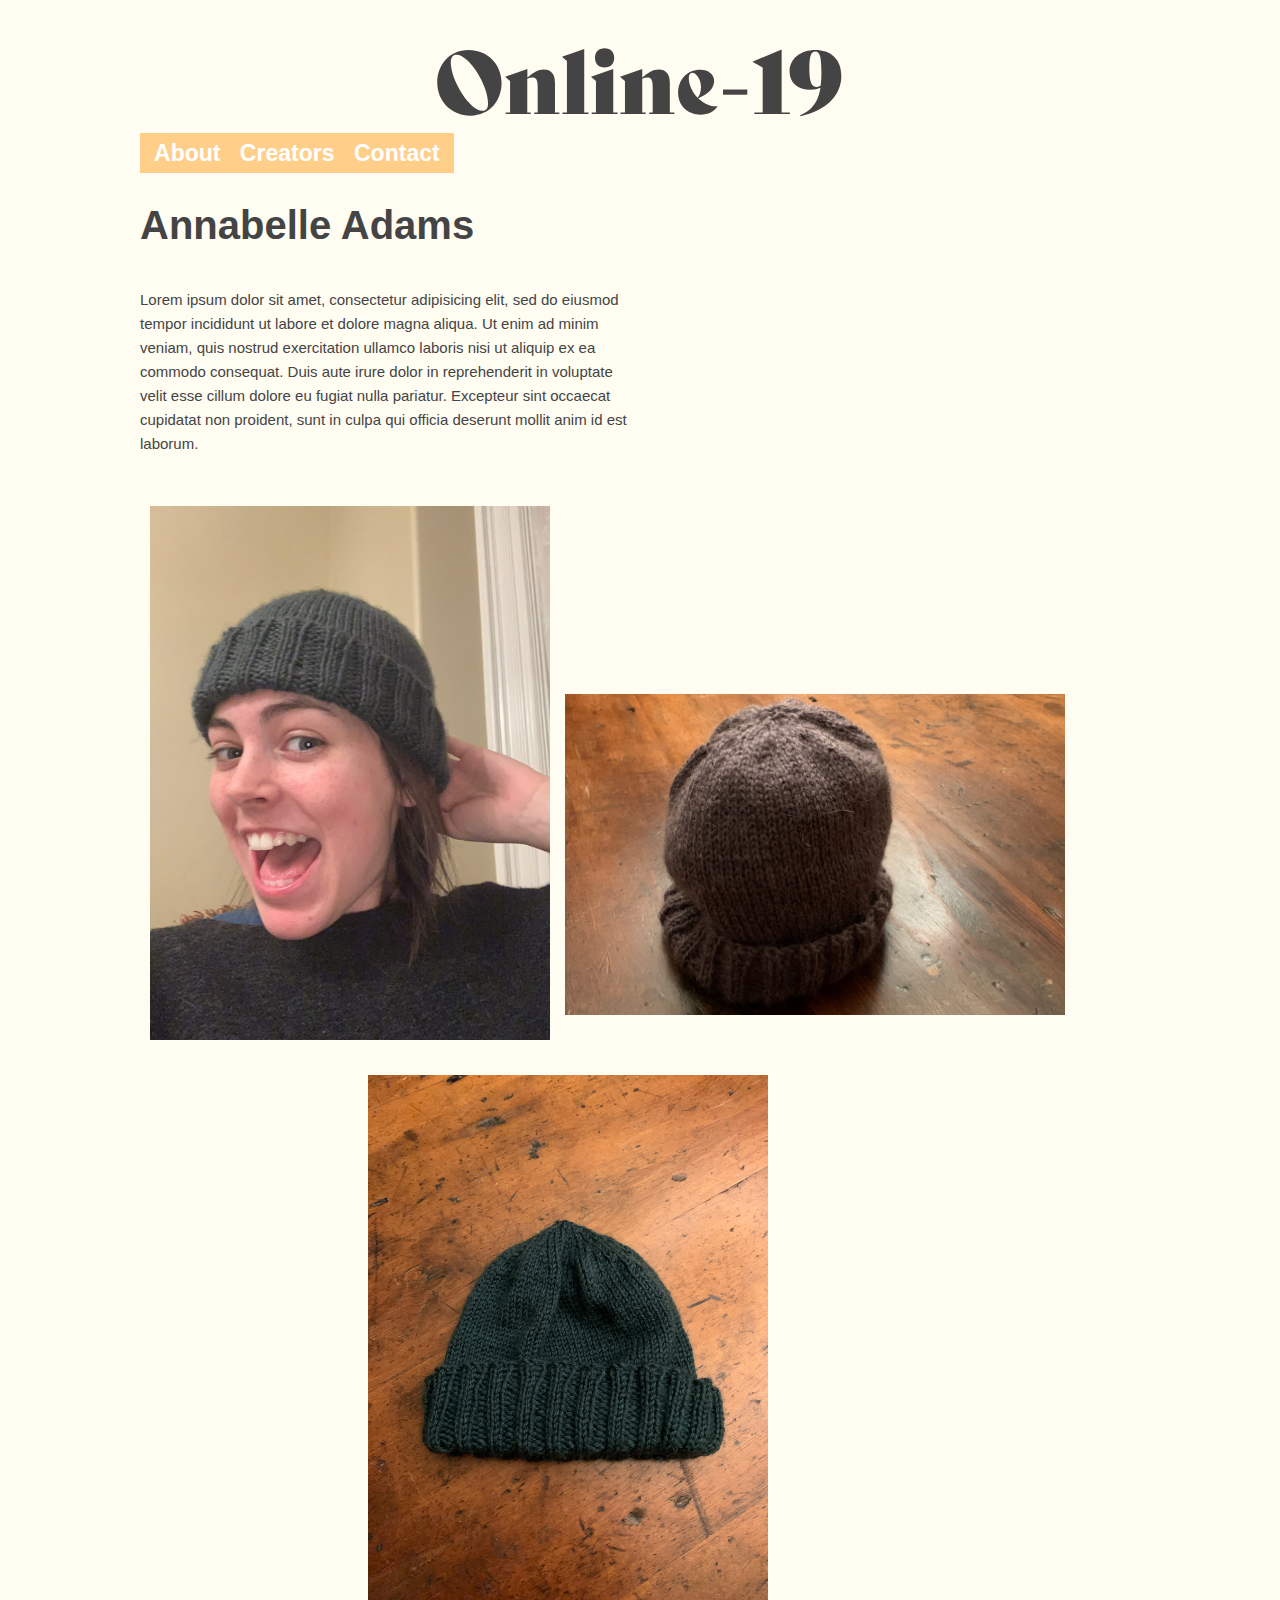
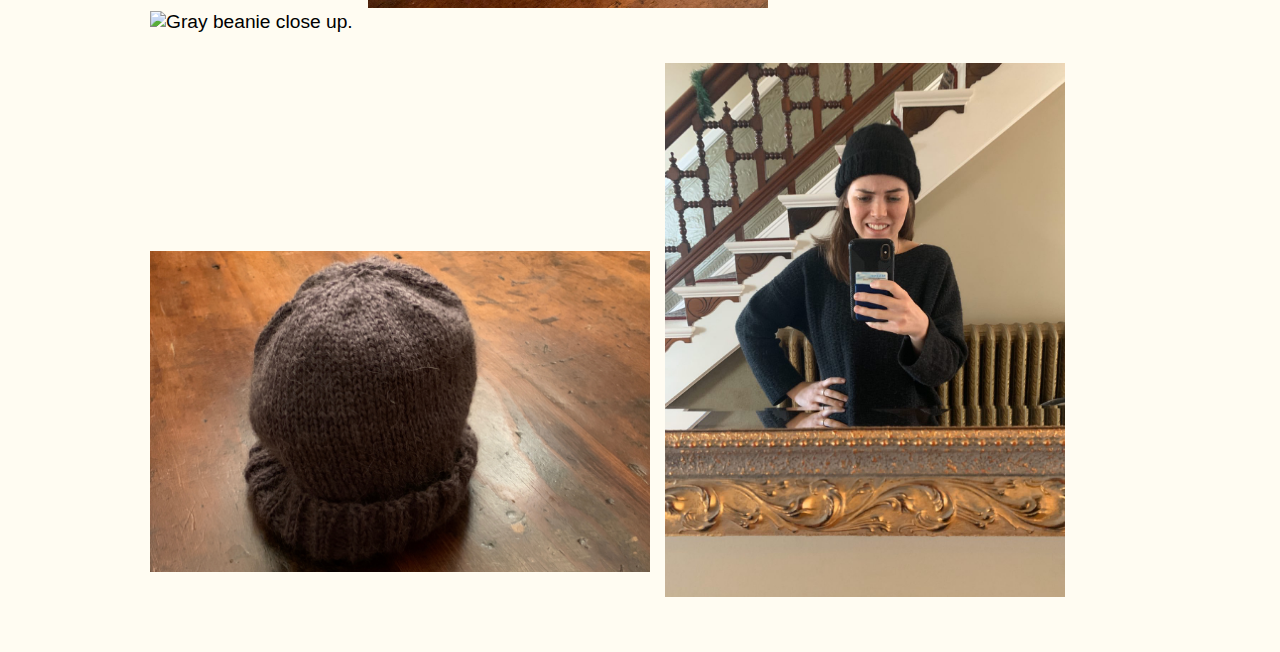
==== annabelle.html @ 6ff669c5 "Add files via upload" ====
<!DOCTYPE html>
<html>

  <head>
    <link rel="stylesheet" href="https://use.typekit.net/nvd6sky.css">
    <meta charset="utf-8">
    <title>Annabelle-19</title>
    <meta name="viewport" content="width=device-width, initial-scale=1.0">
    <link rel="stylesheet" href="style.css">
  </head>


  <body>

    <div class="wrapper">

      <a href="index.html"><img class="logo" src="img/logo.svg" alt="Online-19"></a>

      <nav>
      <ul>
        <li><a href="about.html"><b>About</b></a></li>
        <li><a href="creators.html"><b>Creators</b></a></li>
        <li><a href="contact.html"><b>Contact</b></a></li>
      </ul>
      </nav>

      <div></div>

      <h6>Annabelle Adams</h6>

      <div></div>

      <p>Lorem ipsum dolor sit amet, consectetur adipisicing elit, sed do eiusmod tempor incididunt ut labore et dolore magna aliqua. Ut enim ad minim veniam, quis nostrud exercitation ullamco laboris nisi ut aliquip ex ea commodo consequat. Duis aute irure dolor in reprehenderit in voluptate velit esse cillum dolore eu fugiat nulla pariatur. Excepteur sint occaecat cupidatat non proident, sunt in culpa qui officia deserunt mollit anim id est laborum.</p>

      <img class="mainvertical" src="img/grayhatmodel-annabelleadams.jpeg" alt="Annabelle wearing the gray beanie she made.">
      <img class="mainhorizontal" src="img/grayhatpop-annabelleadams.jpeg" alt="Gray beanie made by Annabelle.">
      <img class="mainvertical" src="img/grayhat-annabelleadams.jpeg" alt="Gray beanie close up.">
      <img class="mainvertical" src="img/greanhat-annabelleadams.jpeg" alt="Grean beanie close up.>">
      <img class="mainhorizontal" src="img/grayhatpop-annabelleadams.jpeg" alt="Green beanie made by Annabelle">
      <img class="mainvertical" src="img/greenhatmodel-annabelleadams.jpeg" alt="Annabelle wearing the green beanie she made.">

      <div></div>

    </div>
  </body>
---- style.css ----
* {
  margin: 0;
  padding: 0;
}

.wrapper {
  width: 100%;
}

img.logo {
  width: 100%;
	height: 300%;
}

img.featured {
  width: 100%;
	height: auto;
  padding-bottom: 15px;
}

img.projectsvertical {
  width: 40%;
	height: auto;
  padding: 10px 0px 20px 10px;
  display: inline;
}

img.projectshorizontal {
  width: 50%;
  height: auto;
  padding: 10px 0px 45px 10px;
  display: inline;
}

img.projectslong {
  width: 40%;
  height: 170px;
  padding: 10px 0px 0px 10px;
  display: inline;
}

img.mainvertical {
  width: 40%;
	height: auto;
  padding: 10px 0px 20px 10px;
  display: inline;
}

img.mainhorizontal {
  width: 50%;
  height: auto;
  padding: 10px 0px 45px 10px;
  display: inline;
}

img.mainlong {
  width: 40%;
  height: 170px;
  padding: 10px 0px 0px 10px;
  display: inline;
}

iframe {
  width: 280px;
  height: 158px;
}

.img-info {
  width:100%;
  color: 444444;
}

.img-info h2 {
  width: 61%;
  padding: 10px 0px 10px 10px;
  font-family: "noto-sans-condensed", "Arial", sans-serif;
  font-size: 45px;
  color: #FFFFFF;
  line-height: 44px;
  background-color: #f58754;
}

.img-info h3 {
  width: 82%;
  padding: 10px 0px 10px 10px;
  font-family: "noto-sans-condensed", "Arial", sans-serif;
  font-size: 45px;
  color: #FFFFFF;
  line-height: 44px;
  background-color: #f58754;
}

.img-info h4 {
  width: 93%;
  padding: 10px 0px 10px 10px;
  font-family: "noto-sans-condensed", "Arial", sans-serif;
  font-size: 45px;
  color: #FFFFFF;
  line-height: 44px;
  background-color: #f58754;
}

.img-info h5 {
  color: #FFFFFF;
  font-size: 16px;
  font-family: "noto-sans-condensed",sans-serif;
  text-align: left;
  background: #f58754 0% 0% no-repeat padding-box;
  padding-top: 10px;
  padding-bottom: 10px;
  padding-left: 16px;
  padding-right: 16px;
  width: 80%;
  height: 180px;
  position: block;
}

.img-info p {
  padding: 0px 30px 20px;
  font-family: "noto-sans-condensed", "Arial", sans-serif;
  font-size: 14px;
  color: #444444;
  line-height: 24px;
}

h6 {
  font-family: "noto-sans-condensed", "Arial", sans-serif;
  font-size: 40px;
  color: #444444;
}

body {
	background-color: #fffcf2;
	margin: 1em auto;
	font-size: 120%;
	padding: 1em;
	font-family: "noto-sans-condensed", "Arial", sans-serif;
}

nav {
	color: #434343;
	background-color: #ffcf8a;
	display: inline-block;
	padding-top: 7px;
	padding-right: 7px;
  padding-left: 7px;
  padding-bottom: 9px;
	height: 70%;
}

ul {

}

ul li {
	list-style: none;
	display: inline-block;
	line-height: normal;
}

ul li a {
	display: block;
	text-decoration: none;
	font-size: 100%;
	font-family: "noto-sans-condensed", "Arial", sans-serif;
	color: #FFFFFF;
	padding: 0 7px;
}

a {
  text-align: center;
	text-decoration: none;
	color: #434343;
}

p {
  padding: 0px 15px 15px;
  font-family: "noto-sans-condensed", "Arial", sans-serif;
  font-size: 15px;
  color: #444444;
  line-height: 24px;
}

div {
	height: 30px;
}

ol {
  color: #444444;
  padding-top: 50px;
  padding-left: 22px;
}

ol li {
  font-family: "noto-sans-condensed", "Arial", sans-serif;
  font-size: 16px;
  color: #444444;
  line-height: 40px;
  text-decoration: none;
  font-style: bold;
}

@media only screen and (min-width: 360px) {
  .wrapper {
    width: 330px;
    margin: 0 auto;
  }

  .img-info h2 {
    padding: 10px 0px 10px 15px;
    width: 53%;
  }

  .img-info h3 {
    width: 70%;
    padding: 10px 0px 10px 10px;
  }

  .img-info h4 {
    width: 78%;
    padding: 10px 0px 10px 10px;
  }

  .img-info h5 {
    font-size: 17px;
    width: 80%;
    height: 180px;
  }

  .img-info p {
    padding: 20px 0px 10px 0px;
    font-size: 15px;
  }

  img.projectsvertical {
    width: 40%;
  	height: auto;
    padding: 10px 0px 20px 10px;
    display: inline;
  }

  img.projectshorizontal {
    width: 50%;
    height: auto;
    padding: 10px 0px 40px 10px;
    display: inline;
  }

  img.projectslong {
    width: 40%;
    height: 170px;
    padding: 10px 0px 10px 10px;
    display: inline;
}

iframe {
  width: 310px;
  height: 188px;
}

}

@media only screen and (min-width: 375px) {
  .wrapper {
    width: 340px;
    margin: 0 auto;
  }

  .img-info h2 {
    padding: 10px 0px 10px 15px;
    width: 52%;
  }

  .img-info h3 {
    width: 68%;
    padding: 10px 0px 10px 10px;
  }

  .img-info h4 {
    width: 77%;
    padding: 10px 0px 10px 10px;
  }

  .img-info h5 {
    font-size: 17px;
    width: 80%;
    height: 180px;
  }

  .img-info p {
    padding: 20px 0px 10px 0px;
    font-size: 15px;
  }

  img.projectsvertical {
    width: 40%;
    height: auto;
    padding: 10px 0px 20px 10px;
    display: inline;
  }

  img.projectshorizontal {
    width: 50%;
    height: auto;
    padding: 10px 0px 40px 10px;
    display: inline;
  }

  img.projectslong {
    width: 40%;
    height: 170px;
    padding: 10px 0px 10px 10px;
    display: inline;
}

iframe {
  width: 340px;
  height: 218px;
}

}

@media only screen and (min-width: 410px) {
  .wrapper {
    width: 380px;
    margin: 0 auto;
  }

  .img-info h2 {
    padding: 10px 0px 10px 15px;
    width: 47%;
  }

  .img-info h3 {
    width: 60%;
    padding: 10px 0px 10px 10px;
  }

  .img-info h4 {
    width: 68%;
    padding: 10px 0px 10px 10px;
  }

  .img-info h5 {
    font-size: 19px;
    width: 80%;
    height: 198px;
  }

  .img-info p {
    padding: 20px 0px 10px 0px;
    font-size: 17px;
  }

  nav {
  	padding-top: 7px;
  	padding-right: 7px;
    padding-left: 7px;
    padding-bottom: 12px;
  	height: 70%;
  }

  ul li {
  	list-style: none;
  	display: inline-block;
  	line-height: normal;
  }

  ul li a {
  	display: block;
  	text-decoration: none;
  	font-size: 120%;
  	padding: 0 7px;
  }

  img.projectsvertical {
    width: 40%;
    height: auto;
    padding: 10px 0px 20px 10px;
    display: inline;
  }

  img.projectshorizontal {
    width: 50%;
    height: auto;
    padding: 10px 0px 35px 10px;
    display: inline;
  }

  img.projectslong {
    width: 40%;
    height: 200px;
    padding: 10px 0px 10px 10px;
    display: inline;
  }

  ol li {
    font-size: 20px;
  }

  iframe {
    width: 370px;
    height: 248px;
  }

}

@media only screen and (min-width: 768px) {
.wrapper {
  width: 600px;
  margin: 0 auto;
}

.img-info h2 {
  padding: 10px 0px 10px 15px;
  width: 30%;
}

.img-info h3 {
  width: 38%;
  padding: 10px 0px 10px 10px;
}

.img-info h4 {
  width: 43%;
  padding: 10px 0px 10px 10px;
}

.img-info h5 {
  font-size: 20px;
  width: 60%;
  height: 183px;
}

.img-info p {
  padding: 20px 0px 10px 0px;
  font-size: 17px;
}

img.featured {
  width: 100%;
	height: auto;
  padding-top: 20px;
  padding-bottom: 15px;
}

p {
  padding: 10px 50px 0px 0px;
  font-family: "noto-sans-condensed", "Arial", sans-serif;
  font-size: 15px;
  color: #444444;
  line-height: 24px;
}

nav {
  padding-top: 7px;
  padding-right: 7px;
  padding-left: 7px;
  padding-bottom: 12px;
  height: 70%;
}

ul li {
  list-style: none;
  display: inline-block;
  line-height: normal;
}

ul li a {
  display: block;
  text-decoration: none;
  font-size: 120%;
  padding: 0 7px;
}

img.projectsvertical {
  width: 40%;
  height: auto;
  padding: 10px 0px 0px 10px;
  display: inline;
}

img.projectshorizontal {
  width: 50%;
  height: auto;
  padding: 10px 0px 70px 10px;
  display: inline;
}

img.projectslong {
  width: 40%;
  height: 300px;
  padding: 10px 0px 10px 10px;
  display: inline;
}

iframe {
  width: 560px;
  height: 315px;
}

}

@media only screen and (min-width: 1000px) {
.wrapper {
  width: 1000px;
}

.img-info {
  width:50%;
  float: right;
}

.img-info h2 {
  padding: 10px 20px 10px 15px;
  width: 32%;
}

.img-info h3 {
  width: 45%;
  padding: 10px 0px 10px 10px;
}

.img-info h4 {
  width: 51%;
  padding: 10px 0px 10px 10px;
}

.img-info h5 {
  font-size: 23px;
  width: 100%;
  height: 183px;
}

.img-info p {
  padding: 20px 50px 10px 10px;
  font-size: 16px;
}

img.featured {
  width: 45%;
	height: auto;
  padding-top: 20px;
  padding-bottom: 15px;
  float: left;
}

p {
  padding: 10px 500px 40px 0px;
  font-family: "noto-sans-condensed", "Arial", sans-serif;
  font-size: 15px;
  color: #444444;
  line-height: 24px;
  float: left;
}

nav {
  padding-top: 7px;
  padding-right: 7px;
  padding-left: 7px;
  padding-bottom: 12px;
  height: 70%;
}

ul li {
  list-style: none;
  display: inline-block;
  line-height: normal;
}

ul li a {
  display: block;
  text-decoration: none;
  font-size: 120%;
  padding: 0 7px;
}

img.projectsvertical {
  width: 40%;
  height: auto;
  padding: 10px 0px 0px 10px;
  display: inline;
}

img.projectshorizontal {
  width: 50%;
  height: auto;
  padding: 10px 0px 115px 10px;
  display: inline;
}

img.projectslong {
  width: 40%;
  height: 500px;
  padding: 10px 0px 10px 10px;
  display: inline;
}

ol {
  padding-left: 80px;
}

iframe {
  width: 560px;
  height: 315px;
}

}
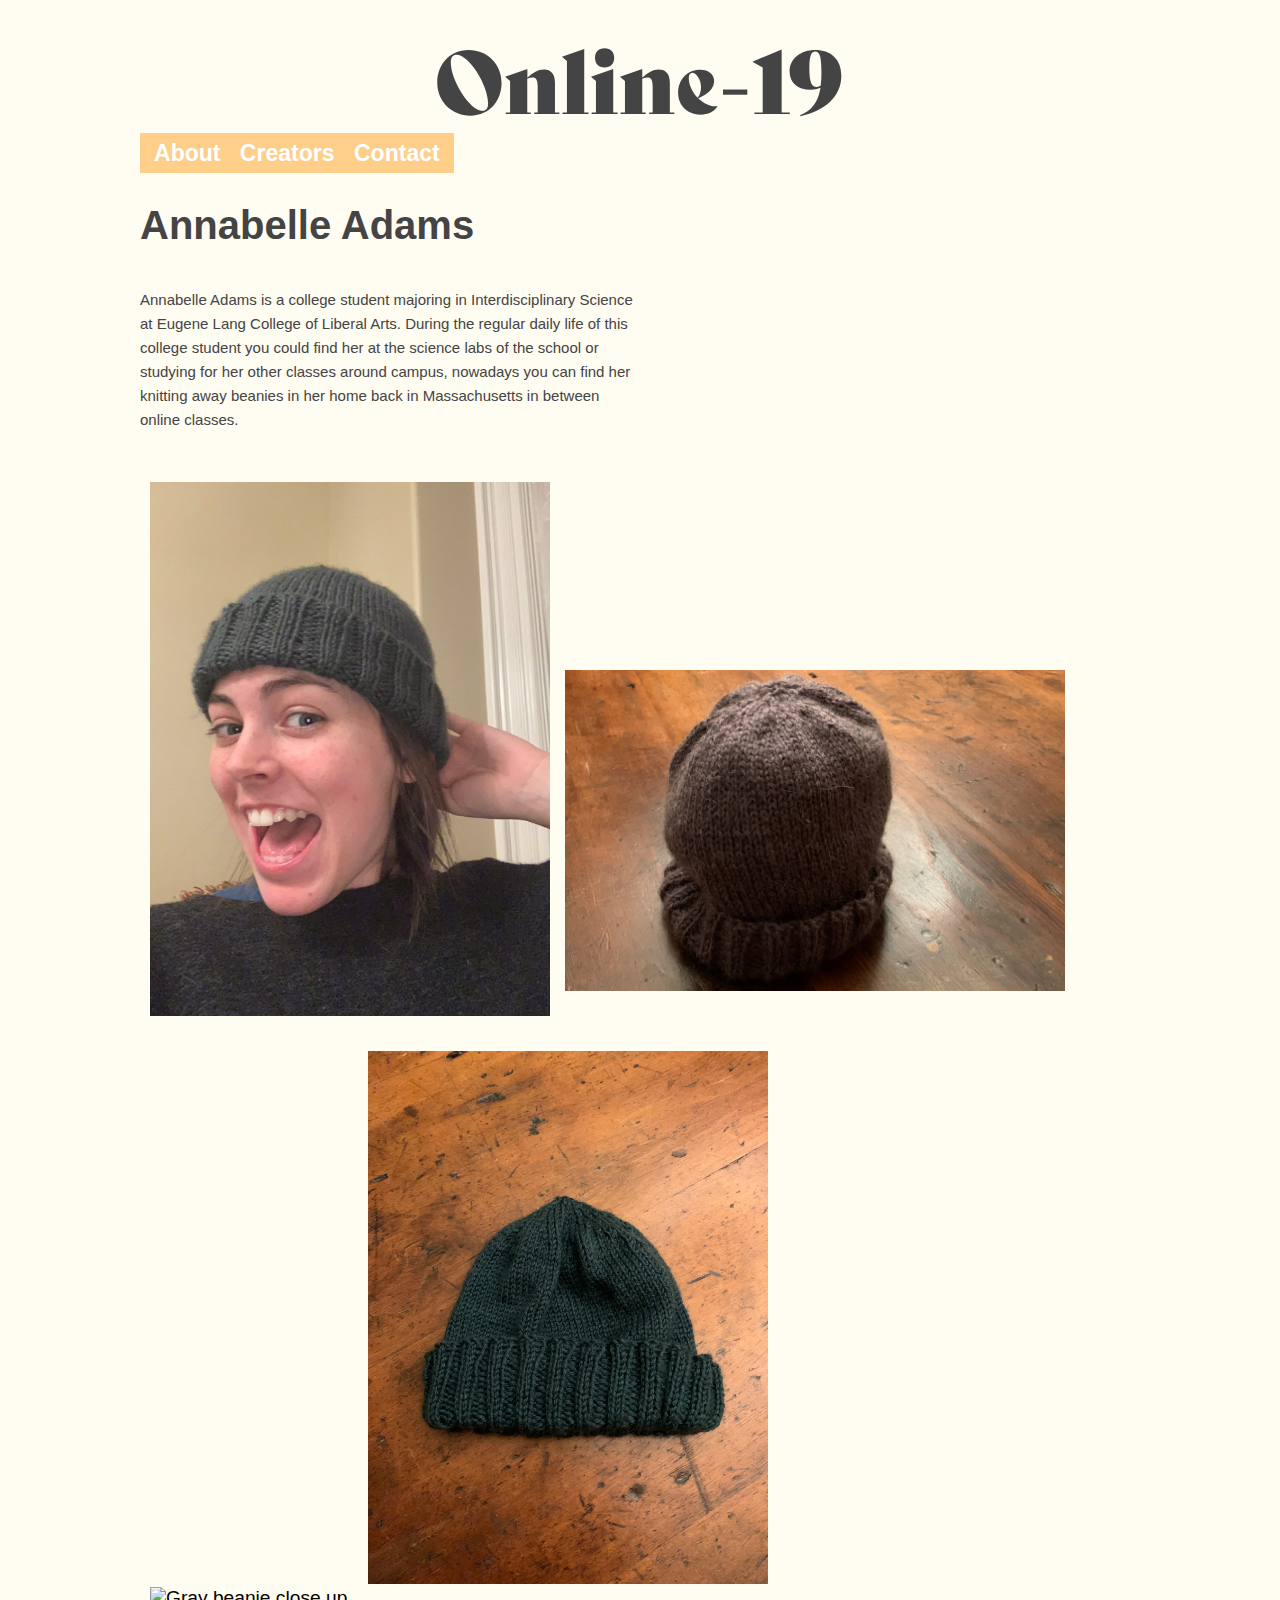
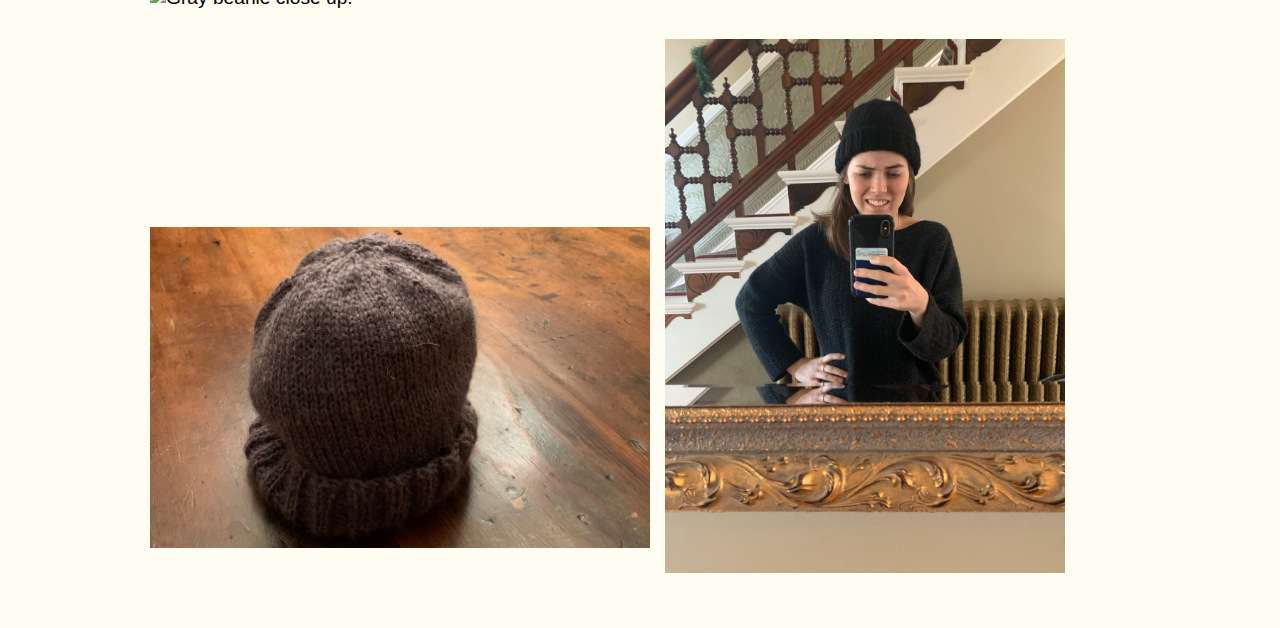
==== commit 821119d1: "Add files via upload" ====
--- a/annabelle.html
+++ b/annabelle.html
@@ -30,7 +30,7 @@
 
       <div></div>
 
-      <p>Lorem ipsum dolor sit amet, consectetur adipisicing elit, sed do eiusmod tempor incididunt ut labore et dolore magna aliqua. Ut enim ad minim veniam, quis nostrud exercitation ullamco laboris nisi ut aliquip ex ea commodo consequat. Duis aute irure dolor in reprehenderit in voluptate velit esse cillum dolore eu fugiat nulla pariatur. Excepteur sint occaecat cupidatat non proident, sunt in culpa qui officia deserunt mollit anim id est laborum.</p>
+      <p>Annabelle Adams is a college student majoring in Interdisciplinary Science at Eugene Lang College of Liberal Arts. During the regular daily life of this college student you could find her at the science labs of the school or studying for her other classes around campus, nowadays you can find her knitting away beanies in her home back in Massachusetts in between online classes.</p>
 
       <img class="mainvertical" src="img/grayhatmodel-annabelleadams.jpeg" alt="Annabelle wearing the gray beanie she made.">
       <img class="mainhorizontal" src="img/grayhatpop-annabelleadams.jpeg" alt="Gray beanie made by Annabelle.">
